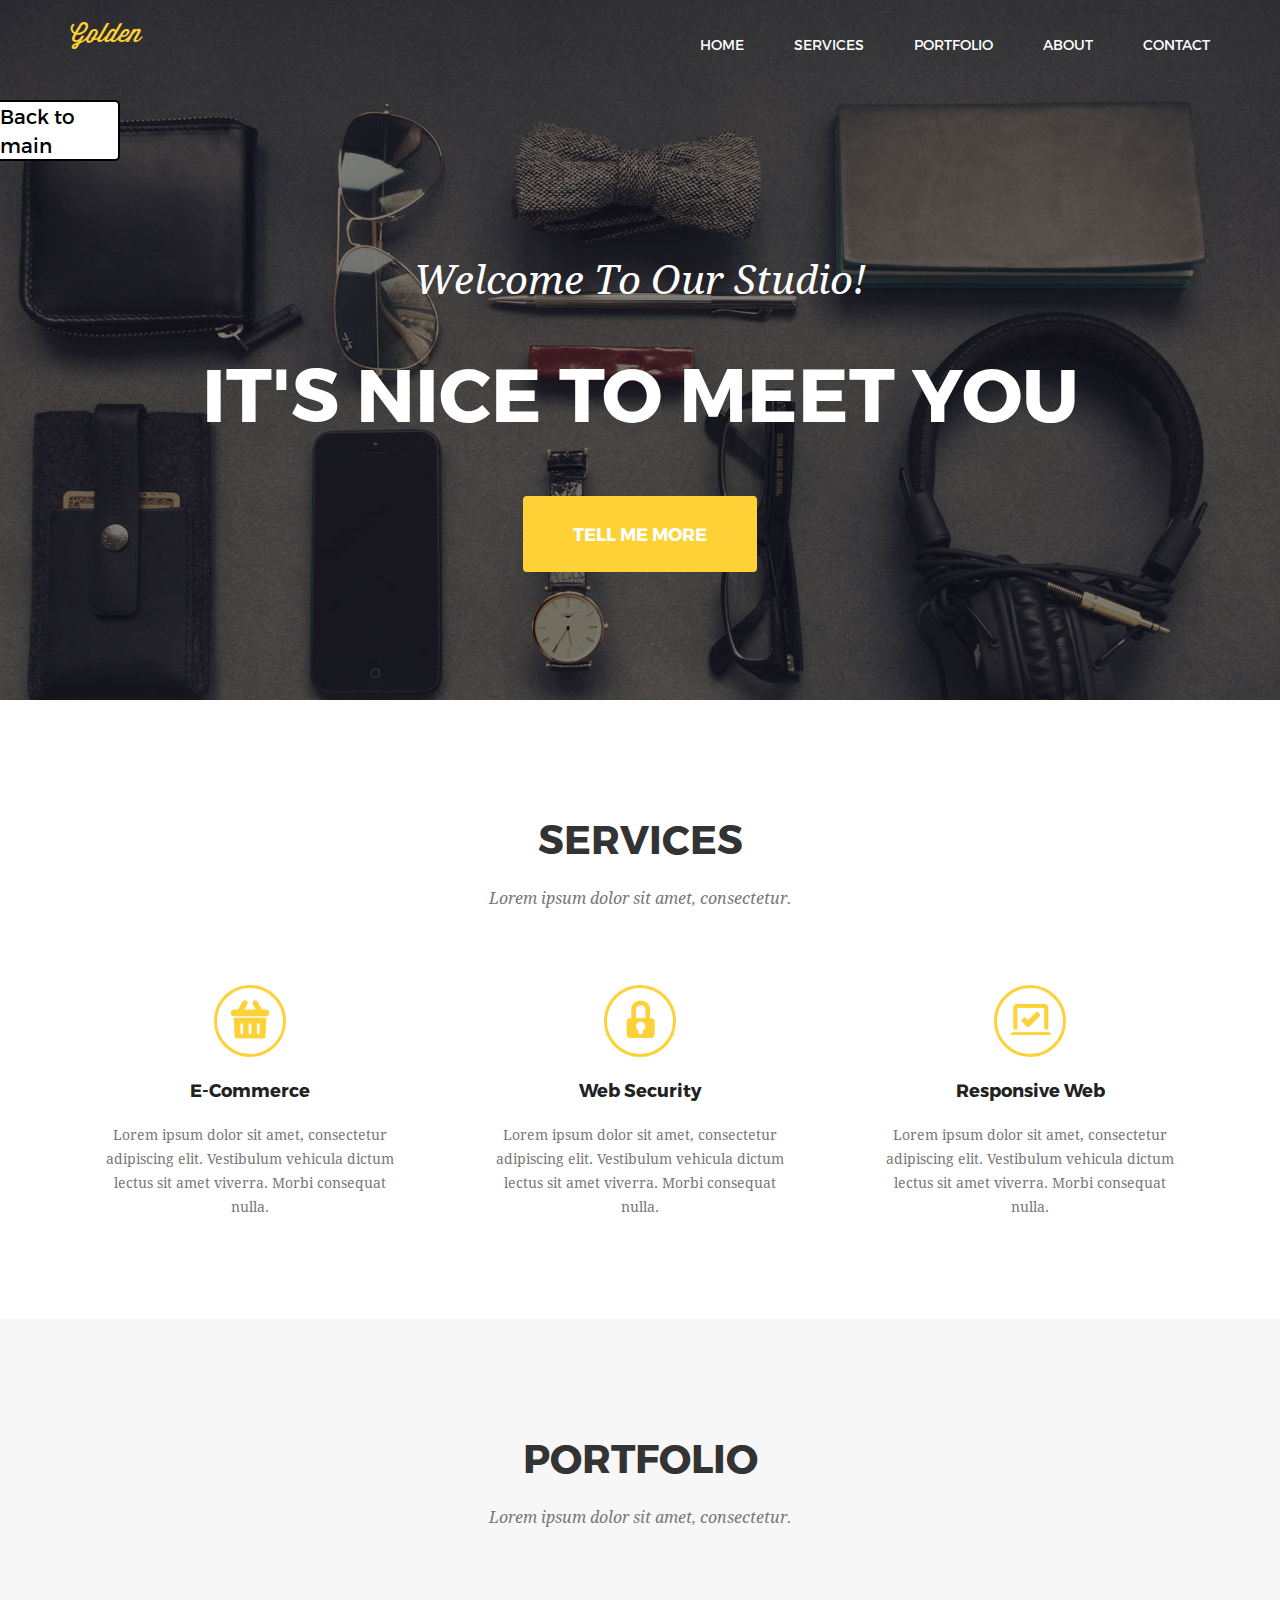
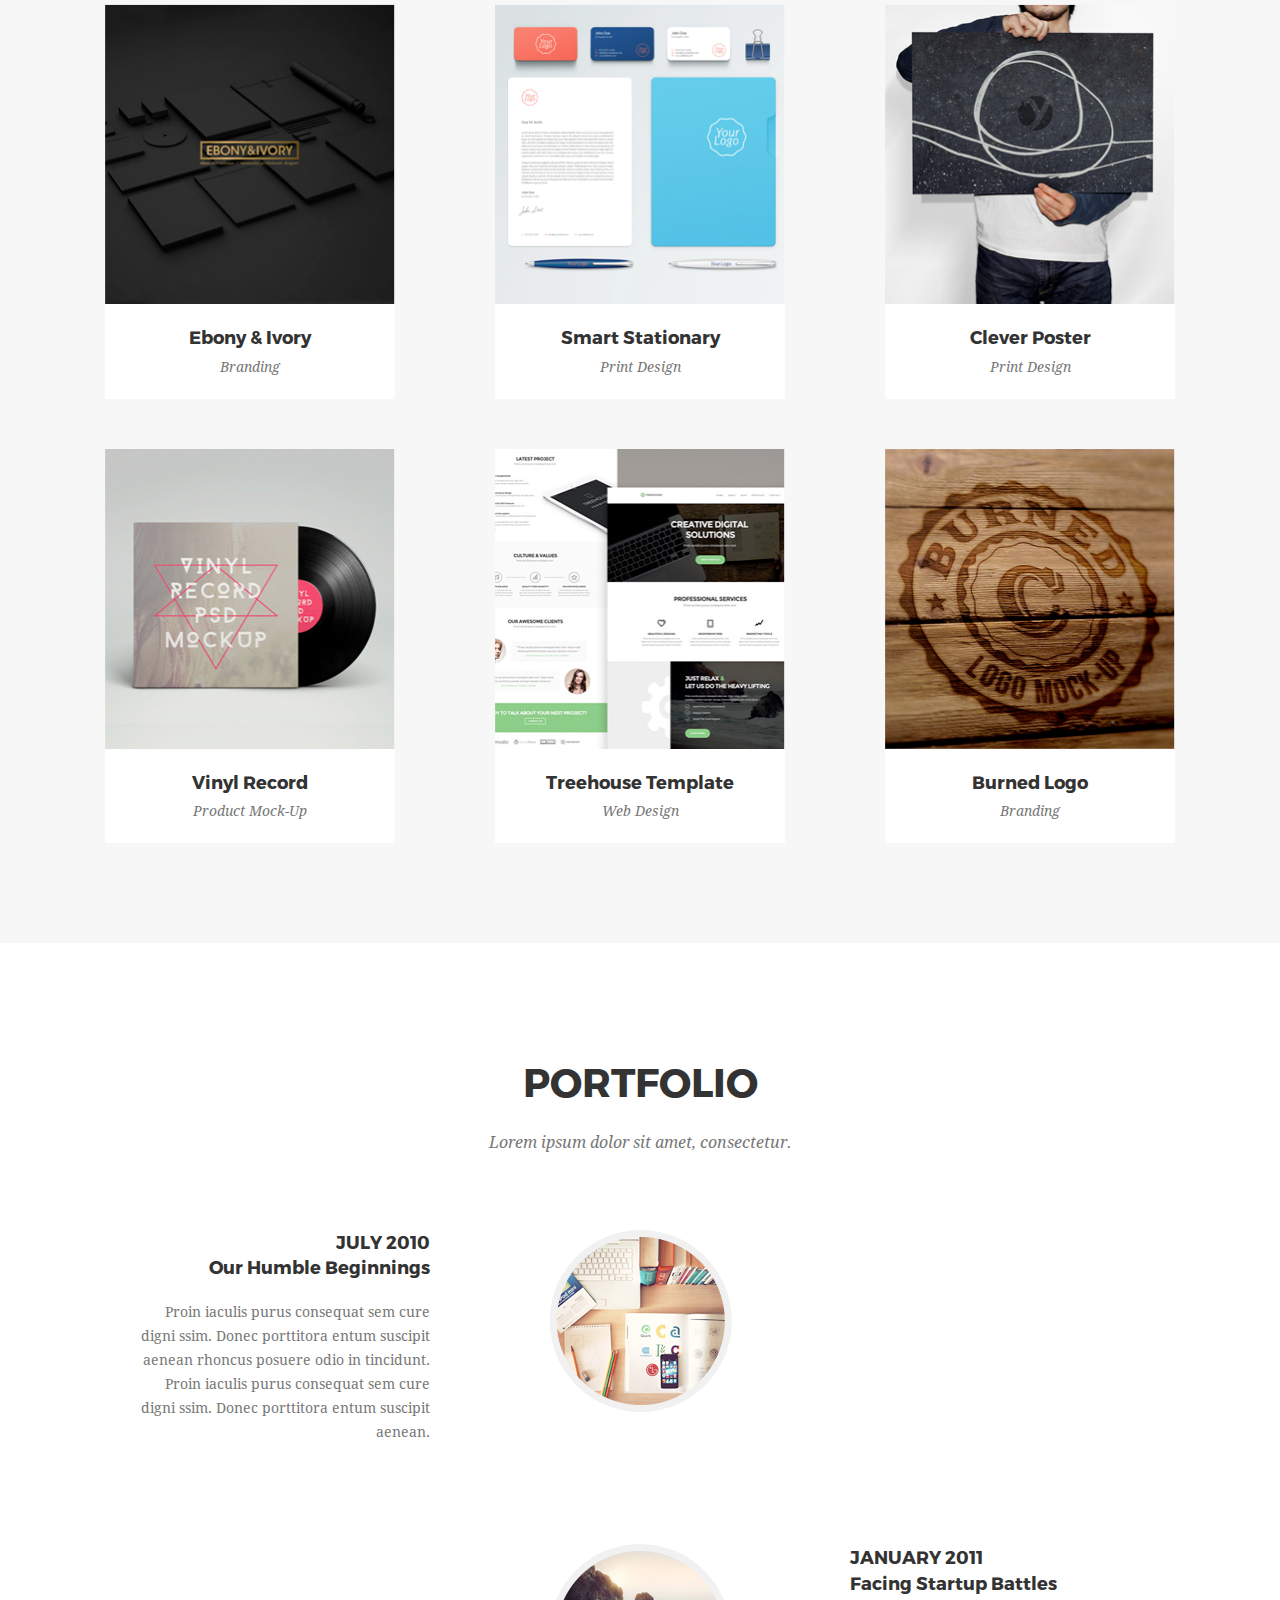
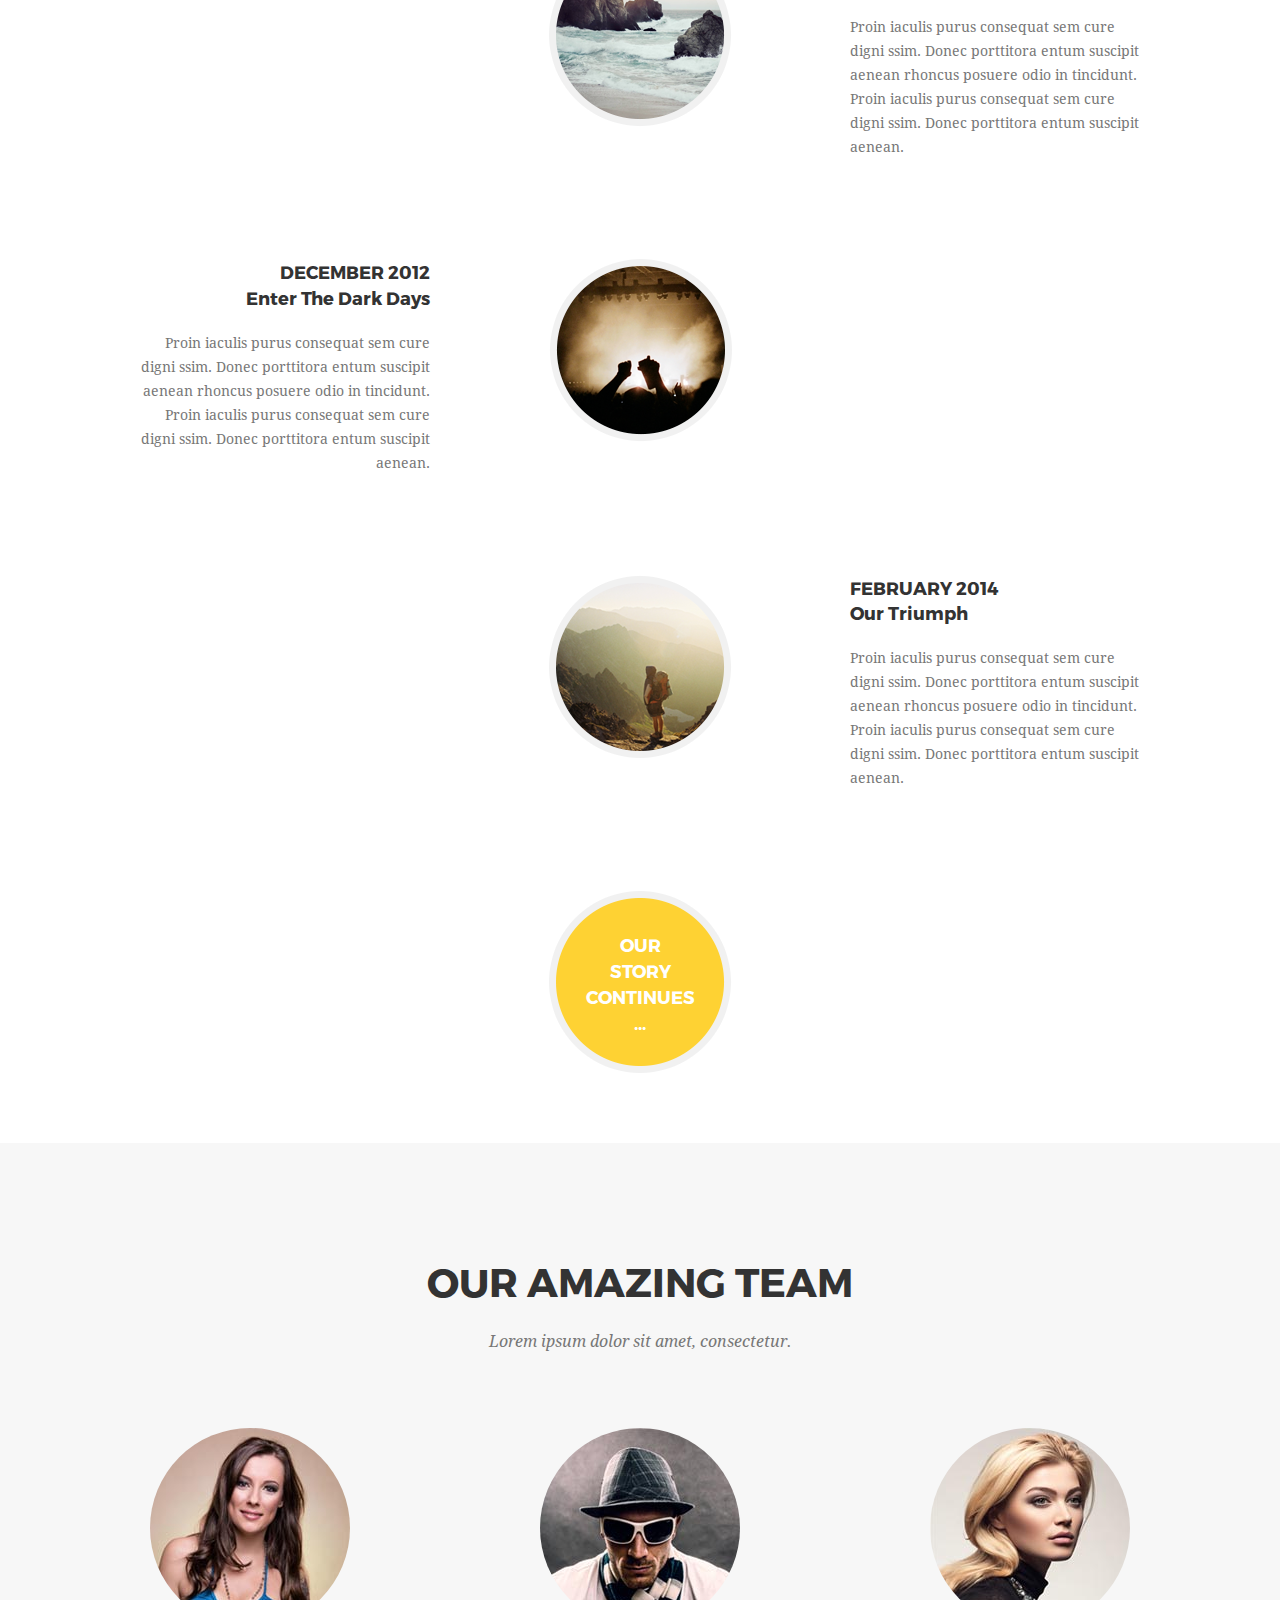
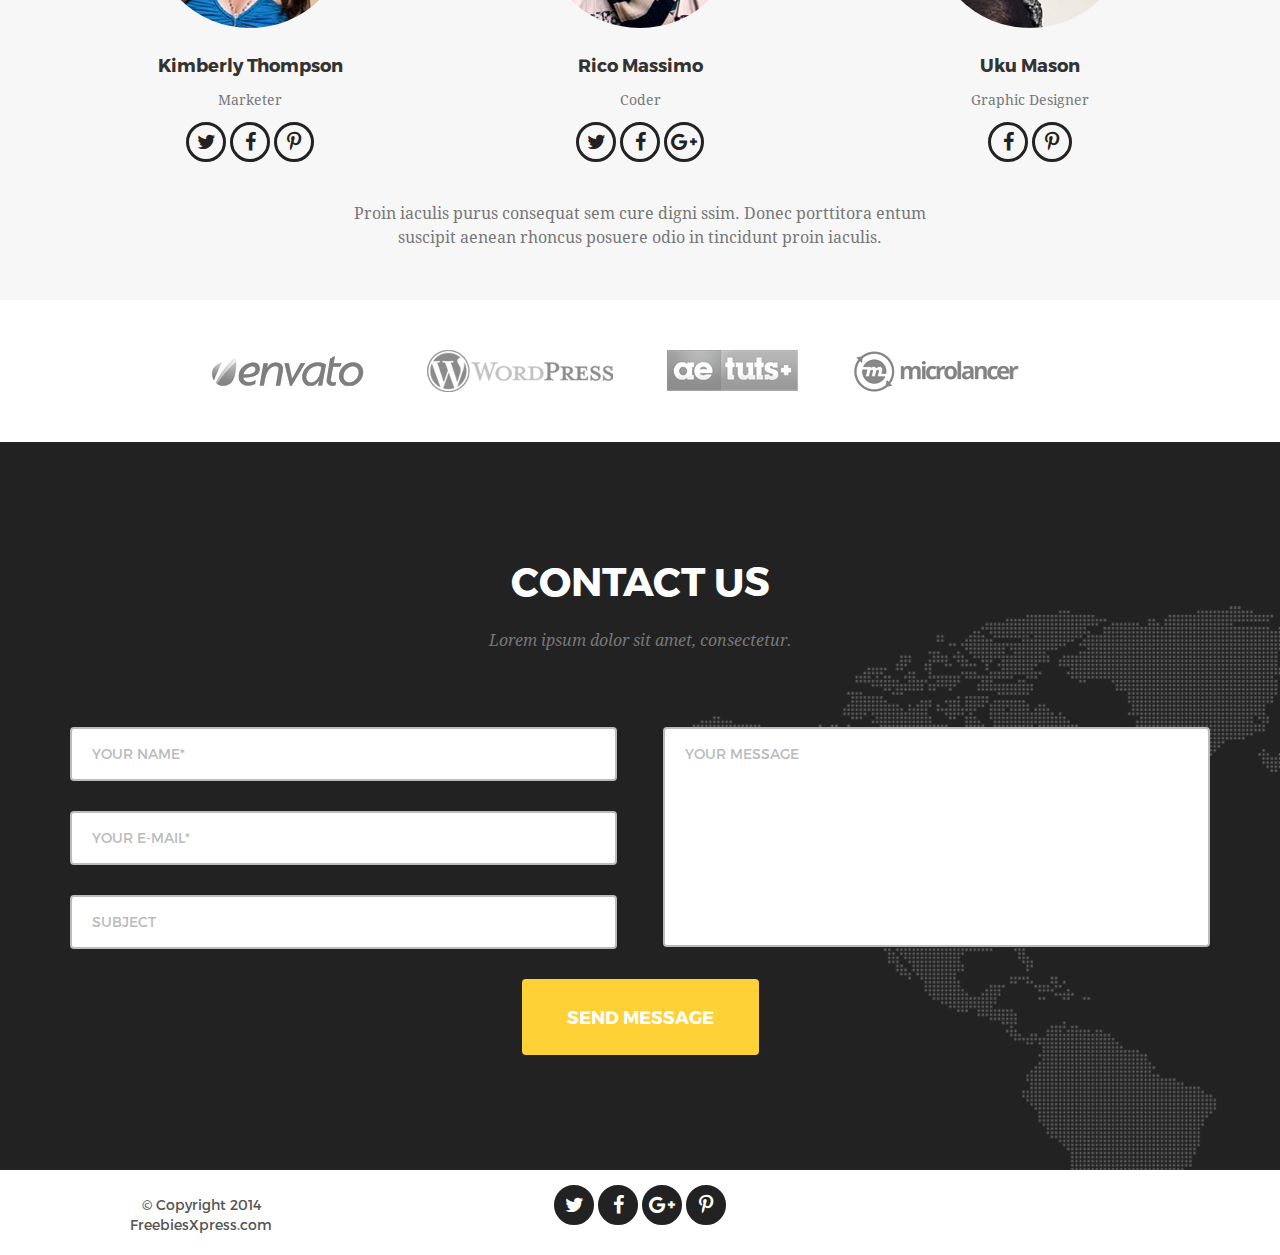
==== Golden/index.html @ ad2e4344 "golden" ====
<!DOCTYPE html>
<!--[if lt IE 7]><html lang="ru" class="lt-ie9 lt-ie8 lt-ie7"><![endif]-->
<!--[if IE 7]><html lang="ru" class="lt-ie9 lt-ie8"><![endif]-->
<!--[if IE 8]><html lang="ru" class="lt-ie9"><![endif]-->
<!--[if gt IE 8]><!-->
<html lang="ru">
<!--<![endif]-->

<head>
    <meta charset="utf-8" />
    <title>Заголовок</title>
    <meta name="description" content="" />
    <meta http-equiv="X-UA-Compatible" content="IE=edge" />
    <meta name="viewport" content="width=device-width, initial-scale=1.0" />
    <link rel="shortcut icon" href="favicon.png" />
    <link rel="stylesheet" href="libs/bootstrap/bootstrap-grid-3.3.1.min.css" />
    <link rel="stylesheet" href="http://maxcdn.bootstrapcdn.com/font-awesome/4.3.0/css/font-awesome.min.css">
    <link rel="stylesheet" href="css/fonts.css" />
    <link rel="stylesheet" href="css/main.css" />
    <link rel="stylesheet" href="css/media.css" />
</head>

<body>
    <div class="top-bg">
        <div class="container">
            <div class="row">
                <div class="col-md-12">
                    <header class="top-header clearfix">
                        <h1 class="logo">Golden</h1>
                        <nav class="menu">
                            <ul>
                                <li><a href="#index.html">Home</a>
                                </li>
                                <li><a href="#index.html">Services</a>
                                </li>
                                <li><a href="#index.html">Portfolio</a>
                                </li>
                                <li><a href="#index.html">About</a>
                                </li>
                                <li><a href="#index.html">Contact</a>
                                </li>
                            </ul>
                        </nav>
                    </header>
                    <h3>Welcome to our studio!</h3>
                    <h2>It's nice to meet you</h2>
                    <button class="more">Tell me more</button>
                </div>
            </div>
        </div>
    </div>
    <main>
        <section class="services">
            <div class="container">
                <div class="row">
                    <div class="col-md-12">
                        <h3>Services</h3>
                        <p>Lorem ipsum dolor sit amet, consectetur.</p>
                        <div class="row">
                            <div class="col-md-4 col-sm-6">
                                <div class="services-item">
                                    <div class="services-icon__border clearfix">
                                        <div class="services-icon services-icon__commerce"></div>
                                    </div>
                                    <a href="#index.html">E-Commerce</a>
                                    <p>Lorem ipsum dolor sit amet, consectetur adipiscing elit. Vestibulum vehicula dictum lectus sit amet viverra. Morbi consequat nulla.</p>
                                </div>
                            </div>
                            <div class="col-md-4 col-sm-6">
                                <div class="services-item">
                                    <div class="services-icon__border">
                                        <div class="services-icon services-icon__security"></div>
                                    </div>
                                    <a href="#index.html">Web security</a>
                                    <p>Lorem ipsum dolor sit amet, consectetur adipiscing elit. Vestibulum vehicula dictum lectus sit amet viverra. Morbi consequat nulla.</p>
                                </div>
                            </div>
                            <div class="col-md-4 col-sm-12">
                                <div class="services-item">
                                    <div class="services-icon__border">
                                        <div class="services-icon services-icon__responsive"></div>
                                    </div>
                                    <a href="#index.html">Responsive web</a>
                                    <p>Lorem ipsum dolor sit amet, consectetur adipiscing elit. Vestibulum vehicula dictum lectus sit amet viverra. Morbi consequat nulla.</p>
                                </div>
                            </div>
                        </div>
                    </div>
                </div>
            </div>
        </section>
        <section class="portfolio">
            <div class="container">
                <div class="row">
                    <div class="col-md-12">
                        <h3>Portfolio</h3>
                        <p>Lorem ipsum dolor sit amet, consectetur.</p>
                        <div class="row">
                            <div class="col-md-4 col-sm-6">
                                <figure class="portfolio-item">
                                    <a href="#index.html"><img src="images/Portfolio-image1.png" alt="Ebony &amp; ivory" width="290" height="300">
                                    </a>
                                    <figcaption>
                                        <h4>Ebony &amp; ivory</h4>
                                        <p>Branding</p>
                                    </figcaption>
                                </figure>
                            </div>
                            <div class="col-md-4 col-sm-6">
                                <figure class="portfolio-item">
                                    <a href="#index.html"><img src="images/Portfolio-image2.png" alt="Smart stationary" width="290" height="300">
                                    </a>
                                    <figcaption>
                                        <h4>Smart stationary</h4>
                                        <p>Print design</p>
                                    </figcaption>
                                </figure>
                            </div>
                            <div class="col-md-4 col-sm-6">
                                <figure class="portfolio-item">
                                    <a href="#index.html"><img src="images/Portfolio-image3.png" alt="Clever poster" width="290" height="300">
                                    </a>
                                    <figcaption>
                                        <h4>Clever poster</h4>
                                        <p>Print design</p>
                                    </figcaption>
                                </figure>
                            </div>
                            <div class="col-md-4 col-sm-6">
                                <figure class="portfolio-item">
                                    <a href="#index.html"><img src="images/Portfolio-image4.png" alt="Vinyl record" width="290" height="300">
                                    </a>
                                    <figcaption>
                                        <h4>Vinyl record</h4>
                                        <p>Product mock-up</p>
                                    </figcaption>
                                </figure>
                            </div>
                            <div class="col-md-4 col-sm-6">
                                <figure class="portfolio-item">
                                    <a href="#index.html"><img src="images/Portfolio-image5.png" alt="Treehouse template" width="290" height="300">
                                    </a>
                                    <figcaption>
                                        <h4>Treehouse template</h4>
                                        <p>Web design</p>
                                    </figcaption>
                                </figure>
                            </div>
                            <div class="col-md-4 col-sm-6">
                                <figure class="portfolio-item">
                                    <a href="#index.html"><img src="images/Portfolio-image6.png" alt="Burned logo" width="290" height="300">
                                    </a>
                                    <figcaption>
                                        <h4>Burned logo</h4>
                                        <p>Branding</p>
                                    </figcaption>
                                </figure>
                            </div>
                        </div>
                    </div>
                </div>
            </div>
        </section>
        <section class="about">
            <div class="container">
                <div class="row">
                    <div class="col-md-12">
                        <h3>Portfolio</h3>
                        <p>Lorem ipsum dolor sit amet, consectetur.</p>
                        <div class="row">
                            <div class="col-md-4 col-sm-4 col-xs-12">
                                <article class="about-text clearfix">
                                    <h4>
                                        <span class="date">July 2010</span> <br>Our humble beginnings
                                    </h4>
                                    <p>
                                        Proin iaculis purus consequat sem cure digni ssim. Donec porttitora entum suscipit aenean rhoncus posuere odio in tincidunt. Proin iaculis purus consequat sem cure digni ssim. Donec porttitora entum suscipit aenean.
                                    </p>
                                </article>
                            </div>
                            <div class="col-md-4 col-sm-4 col-xs-12">
                                <article class="about-image">
                                    <img src="images/Image.png" alt="Beginnings">
                                </article>
                            </div>
                            <div class="col-md-4 col-sm-4 col-xs-12">
                            </div>
                        </div>
                        <div class="row">
                            <div class="col-md-4 col-sm-4 col-xs-12">

                            </div>
                            <div class="col-md-4 col-sm-4 col-xs-12">
                                <article class="about-image">
                                    <img src="images/About-image2.png" alt="Beginnings">
                                </article>
                            </div>
                            <div class="col-md-4 col-sm-4 col-xs-12">
                                <article class="about-text about-text__left clearfix">
                                    <h4>
                                        <span class="date">January 2011</span> <br>Facing startup Battles
                                    </h4>
                                    <p>
                                        Proin iaculis purus consequat sem cure digni ssim. Donec porttitora entum suscipit aenean rhoncus posuere odio in tincidunt. Proin iaculis purus consequat sem cure digni ssim. Donec porttitora entum suscipit aenean.
                                    </p>
                                </article>
                            </div>
                        </div>
                        <div class="row">
                            <div class="col-md-4 col-sm-4 col-xs-12">
                                <article class="about-text clearfix">
                                    <h4>
                                        <span class="date">December 2012</span> <br>Enter the dark days
                                    </h4>
                                    <p>
                                        Proin iaculis purus consequat sem cure digni ssim. Donec porttitora entum suscipit aenean rhoncus posuere odio in tincidunt. Proin iaculis purus consequat sem cure digni ssim. Donec porttitora entum suscipit aenean.
                                    </p>
                                </article>
                            </div>
                            <div class="col-md-4 col-sm-4 col-xs-12">
                                <article class="about-image">
                                    <img src="images/About-image3.png" alt="Beginnings">
                                </article>
                            </div>
                            <div class="col-md-4 col-sm-4 col-xs-12">
                            </div>
                        </div>
                        <div class="row">
                            <div class="col-md-4 col-sm-4 col-xs-12">

                            </div>
                            <div class="col-md-4 col-sm-4 col-xs-12">
                                <article class="about-image">
                                    <img src="images/About-image4.png" alt="Beginnings">
                                </article>
                            </div>
                            <div class="col-md-4 col-sm-4 col-xs-12">
                                <article class="about-text about-text__left clearfix">
                                    <h4>
                                        <span class="date">February 2014</span> <br>Our triumph
                                    </h4>
                                    <p>
                                        Proin iaculis purus consequat sem cure digni ssim. Donec porttitora entum suscipit aenean rhoncus posuere odio in tincidunt. Proin iaculis purus consequat sem cure digni ssim. Donec porttitora entum suscipit aenean.
                                    </p>
                                </article>
                            </div>
                        </div>
                        <div class="row">
                            <div class="col-md-12">
                                <article class="about-image">
                                    <img src="images/About-image5.png" alt="Beginnings">
                                    <h4 class="about-image__text">Our <br>story <br>continues <br>...</h4>
                                </article>
                            </div>
                        </div>
                    </div>
                </div>
            </div>
        </section>
        <section class="team">
            <div class="container">
                <div class="row">
                    <div class="col-md-12">
                        <h3>Our amazing team</h3>
                        <p>Lorem ipsum dolor sit amet, consectetur.</p>
                        <div class="row">
                            <div class="col-md-4 col-sm-6">
                                <div class="team-item">
                                    <img class="team-item__photo" src="images/team-member1.jpg" alt="">
                                    <h4>Kimberly Thompson</h4>
                                    <p>Marketer</p>
                                    <div class="team-social-icons">
                                        <a class="twitter-icon" href="#index.html"><i class="fa fa-twitter"></i></a>
                                        <a class="facebook-icon" href="#index.html"><i class="fa fa-facebook"></i></a>
                                        <a class="pinterest-icon" href="#index.html"><i class="fa fa-pinterest-p"></i></a>
                                    </div>
                                </div>
                            </div>
                            <div class="col-md-4 col-sm-6">
                                <div class="team-item">
                                    <img class="team-item__photo" src="images/team-member2.jpg" alt="">
                                    <h4>Rico Massimo</h4>
                                    <p>Coder</p>
                                    <div class="team-social-icons">
                                        <a class="twitter-icon" href="#index.html"><i class="fa fa-twitter"></i></a>
                                        <a class="facebook-icon" href="#index.html"><i class="fa fa-facebook"></i></a>
                                        <a class="google-icon" href="#index.html"><i class="fa fa-google-plus"></i></a>
                                    </div>
                                </div>
                            </div>
                            <div class="col-md-4 col-sm-12">
                                <div class="team-item">
                                    <img class="team-item__photo" src="images/team-member3.jpg" alt="">
                                    <h4>Uku Mason</h4>
                                    <p>Graphic Designer</p>
                                    <div class="team-social-icons">
                                        <a class="facebook-icon" href="#index.html"><i class="fa fa-facebook"></i></a>
                                        <a class="pinterest-icon" href="#index.html"><i class="fa fa-pinterest-p"></i></a>
                                    </div>
                                </div>
                            </div>
                        </div>
                        <p class="team-info">Proin iaculis purus consequat sem cure digni ssim. Donec porttitora entum suscipit aenean rhoncus posuere odio in tincidunt proin iaculis.</p>
                    </div>
                </div>
            </div>
        </section>
        <section class="partners">
            <div class="container">
                <div class="row">
                    <div class="col-md-12">
                        <a href="#index.html"><img src="images/Envato.png" alt="Envato">
                        </a>
                        <a href="#index.html"><img src="images/WordPress.png" alt="WordPress">
                        </a>
                        <a href="#index.html"><img src="images/Tuts+.png" alt="AETuts">
                        </a>
                        <a href="#index.html"><img src="images/Microlancer-copy.png" alt="Microlancer">
                        </a>
                    </div>
                </div>
            </div>
        </section>
        <section class="contact">
            <div class="container">
                <div class="row">
                    <div class="col-md-12">
                        <h3>Contact us</h3>
                        <p>Lorem ipsum dolor sit amet, consectetur.</p>
                        <form id="contactus" name="ContactUs">
                            <div class="clearfix">
                                <div class="inputs">
                                    <input type="text" required name="name" placeholder="Your Name*">
                                    <input type="email" required name="email" placeholder="Your E-mail*">
                                    <input type="text" name="subject" placeholder="Subject">
                                </div>
                                <textarea name="text" id="text" cols="0" rows="0" placeholder="Your Message"></textarea>
                            </div>
                            <input type="submit" value="Send message">
                        </form>
                    </div>
                </div>
            </div>
        </section>
    </main>
    <div class="container">
        <div class="row">
            <div class="col-md-12">
                <footer class="bottom-footer">
                    <div class="row">
                        <div class="col-md-3">
                            <p>© Copyright 2014 FreebiesXpress.com</p>
                        </div>
                    
                    <div class="col-md-6">
                        <div class="team-social-icons">
                            <a class="twitter-icon" href="#index.html"><i class="fa fa-twitter"></i></a>
                            <a class="facebook-icon" href="#index.html"><i class="fa fa-facebook"></i></a>
                            <a class="google-icon" href="#index.html"><i class="fa fa-google-plus"></i></a>
                            <a class="pinterest-icon" href="#index.html"><i class="fa fa-pinterest-p"></i></a>
                        </div>
                    </div>
                    </div>
                </footer>
            </div>
        </div>
    </div>
    <!--[if lt IE 9]>
	<script src="libs/html5shiv/es5-shim.min.js"></script>
	<script src="libs/html5shiv/html5shiv.min.js"></script>
	<script src="libs/html5shiv/html5shiv-printshiv.min.js"></script>
	<script src="libs/respond/respond.min.js"></script>
	<![endif]-->
    <script src="libs/jquery/jquery-1.11.1.min.js"></script>
    <script src="js/backbtn.min.js"></script>
    <script src="js/common.js"></script>
</body>

</html>
---- Golden/css/fonts.css ----
@font-face {
	font-family: "WisdomScript";
	src: url("../fonts/WisdomScript/WisdomScript.otf");
	font-style: normal;
	font-weight: normal;
}

@font-face {
	font-family: "MontserratBold";
	src: url("../fonts/Montserrat/MontserratBold.otf");
	font-style: normal;
	font-weight: normal;
}

@font-face {
	font-family: "MontserratRegular";
	src: url("../fonts/Montserrat/MontserratRegular.otf");
	font-style: normal;
	font-weight: normal;
}

@font-face {
	font-family: "DroidSerif";
	src: url("../fonts/DroidSerif/DroidSerif.ttf");
	font-style: normal;
	font-weight: normal;
}

@font-face {
	font-family: "DroidSerifBold";
	src: url("../fonts/DroidSerif/DroidSerifBold.ttf");
	font-style: normal;
	font-weight: normal;
}

@font-face {
	font-family: "DroidSerifBoldItalic";
	src: url("../fonts/DroidSerif/DroidSerifBoldItalic.ttf");
	font-style: normal;
	font-weight: normal;
}

@font-face {
	font-family: "DroidSerifItalic";
	src: url("../fonts/DroidSerif/DroidSerifItalic.ttf");
	font-style: normal;
	font-weight: normal;
}
---- Golden/css/main.css ----
*::-webkit-input-placeholder {
    color: #BBB;
    opacity: 1;
    text-transform: uppercase;
}

*:-moz-placeholder {
    color: #BBB;
    opacity: 1;
    text-transform: uppercase;
}

*::-moz-placeholder {
    color: #6BBB66;
    opacity: 1;
    text-transform: uppercase;
}

*:-ms-input-placeholder {
    color: #BBB;
    opacity: 1;
    text-transform: uppercase;
}

body input:focus:required:invalid,
body textarea:focus:required:invalid {
    border: 2px #d14747 solid;
}

body input:required:valid,
body textarea:required:valid {
    border: 2px #47d15c solid;
}

body {
    font-family: "MontserratRegular", sans-serif;
    font-size: 14px;
}

.top-bg {
    background-image: url(../images/top-bg.jpg);
    background-repeat: no-repeat;
    background-position: center bottom;
    background-size: cover;
    width: 100%;
    min-height: 700px;
    text-align: center;
}

.top-header {}

.logo {
    font-family: "WisdomScript";
    color: #fed136;
    font-size: 26px;
    float: left;
    font-weight: normal;
}

.menu {
    float: right;
    font-size: 0;
    margin-top: 35px;
}

.menu ul {
    padding: 0;
}

.menu li {
    display: inline-block;
    font-size: 14px;
    margin-right: 50px;
}

.menu li:last-of-type {
    margin-right: 0;
}

.menu a {
    color: #fff;
    text-transform: uppercase;
}

.menu a:hover {
    color: #fed136;
}

.menu a:active {
    color: #2eb4c6;
}

.top-bg h3 {
    color: #fff;
    font-family: "DroidSerifItalic";
    font-size: 40px;
    font-weight: normal;
    margin-top: 180px;
    margin-bottom: 0;
    text-transform: capitalize;
}

.top-bg h2 {
    color: #fff;
    font-family: "MontserratBold";
    font-size: 75px;
    font-weight: normal;
    text-transform: uppercase;
    margin-top: 30px;
    margin-bottom: 50px;
}

.more {
    color: #fff;
    font-family: "MontserratBold";
    font-size: 18px;
    font-weight: normal;
    text-transform: uppercase;
    background-color: #fed136;
    padding: 25px 50px;
    border-radius: 4px;
    border: none;
}

.more:hover {
    background-color: #e2b620;
}

.more:active {
    background-color: #ffc600;
}

.services {
    text-align: center;
    min-height: 570px;
    padding-bottom: 50px;
}

main h3 {
    font-family: "MontserratBold";
    font-size: 40px;
    margin-top: 110px;
    margin-bottom: 20px;
    text-transform: uppercase;
}

main h4 {
    font-family: "MontserratBold";
    font-size: 18px;
    text-transform: capitalize;
}

main p {
    font-family: "DroidSerifItalic";
    font-size: 16px;
    color: #777;
    margin-bottom: 74px;
    line-height: 24px
}

.services-item {
    margin-bottom: 50px;
}

.services-icon__border {
    height: 72px;
    width: 72px;
    border-radius: 50%;
    border: 3px solid #fed136;
    margin: auto;
    margin-bottom: 20px;
}

.services-icon {
    background-image: url(../images/sprites.png);
    background-repeat: no-repeat;
    margin: auto;
    margin-top: 12px;
}

.services-icon__commerce {
    background-position: 0 -108px;
    width: 40px;
    height: 39px;
}

.services-icon__security {
    background-position: -212px -109px;
    width: 29px;
    height: 38px;
}

.services-icon__responsive {
    background-position: -98px -109px;
    width: 41px;
    height: 35px;
}

.services-item p {
    font-family: "DroidSerif";
    font-size: 14px;
    display: block;
    max-width: 300px;
    margin: auto;
    margin-top: 20px;
}

.services-item a {
    color: #222;
    font-family: "MontserratBold";
    font-size: 18px;
    text-transform: capitalize;
}

.services-item a:hover {
    color: #fed136;
}


.portfolio {
    text-align: center;
    background-color: #f7f7f7;
    padding-bottom: 50px;
}

.portfolio figure {
    padding-bottom: 50px;
    display: table;
    margin: auto;
}

.portfolio figcaption {
    background-color: #fff;
    margin: auto;
    margin-top: 0;
    display: table-row;
    max-width: 290px
}

.portfolio figcaption h4 {
    margin-bottom: 5px;
    margin-top: 20px;
}

.portfolio figcaption p {
    margin-bottom: 20px;
    margin-top: 0;
    font-size: 14px;
    text-transform: capitalize;
}

.portfolio img {
    max-width: 100%;
    display: table-row;
    /* height: auto; */
}

.portfolio-item:hover img {
    outline: 2px solid #fed136;
}

.about h3,
.about p {
    text-align: center;
}

h4 .date {
    text-transform: uppercase;
}

.about-text h4,
.about-text p {
    text-align: right;
    margin: 0;
    float: right;
}

.about-text__left h4,
.about-text__left p {
    text-align: left;
    float: left;
}

.about-text {
    margin-bottom: 100px;
}

.about-text p {
    margin-top: 20px;
    font-size: 14px;
    font-family: "DroidSerif";
    max-width: 300px;
}

.about-image img {
    max-width: 100%;
    height: auto;
    display: block;
    margin: auto;
    margin-bottom: 70px;
}

.about-image {
    position: relative;
}

.about-image__text {
    position: absolute;
    display: block;
    top: 10%;
    left: 50%;
    transform: translateX(-50%);
    text-align: center;
    text-transform: uppercase;
    color: #fff;
}

.team {
    text-align: center;
    background-color: #f7f7f7;
    padding-bottom: 50px;
}

.team-item {
    margin-bottom: 40px;
}

.team-item__photo {
    border-radius: 50%;
    margin: auto;
    max-width: 100%;
    height: auto;
}

.team-item h4 {
    margin-bottom: 10px;
}

.team-item p {
    margin: 0;
    font-family: "DroidSerif";
    font-size: 14px;
}

.team-social-icons {
    margin-top: 10px;
}

.team-social-icons a {
    display: block;
    width: 40px;
    height: 40px;
    border: 3px #222 solid;
    border-radius: 50%;
    color: #222;
    display: inline-block;
    font-size: 20px;
    padding-top: 2px;
}

.team-social-icons a:hover {
    color: #fff;
}

.team-social-icons .twitter-icon:hover {
    background-color: #00ACED;
    border-color: #00ACED;
}

.team-social-icons .facebook-icon:hover {
    background-color: #3B5998;
    border-color: #3B5998;
}

.team-social-icons .pinterest-icon:hover {
    background-color: #CB2028;
    border-color: #CB2028;
}

.team-social-icons .google-icon:hover {
    background-color: #D95232;
    border-color: #D95232;
}

.team-info {
    max-width: 600px;
    margin: auto;
    font-family: "DroidSerif";
}

.partners {
    text-align: center;
    background-color: #fff;
    padding-bottom: 50px;
}

.partners img {
    margin-top: 50px;
    padding-right: 50px;
}

.partners a {
    display: inline-block;
    vertical-align: middle;
    margin: auto;
}

.contact {
    text-align: center;
    background-color: #222;
    padding-bottom: 115px;
    background-image: url(../images/Map-Image.png);
    background-repeat: no-repeat;
    background-position: right 200%;
}

.contact h3 {
    color: #fff
}

form .inputs {
    float: left;
    width: 48%;
}

textarea {
    float: right;
    width: 48%;
    height: 220px;
    resize: none;
}

.inputs input {
    display: block;
    width: 100%;
}

.inputs input,
textarea {
    background-color: #fff;
    border-radius: 4px;
    box-shadow: none;
    border: 2px #bbb solid;
    margin-bottom: 30px;
    padding: 15px 20px;
    color: #222;
}

input[type="submit"] {
    background-color: #fed136;
    color: #fff;
    text-transform: uppercase;
    font-family: "MontserratBold";
    font-size: 18px;
    font-weight: normal;
    padding: 25px 45px;
    border-radius: 4px;
    border: none;
}

input[type="submit"]:hover {
    background-color: #e2b620;
}

input[type="submit"]:active {
    background-color: #ffc600;
}

.bottom-footer p {
    font-size: 14px;
    font-family: "MontserratRegular";
    color: #555;
    margin-top: 25px;
    text-align: center;
}

.bottom-footer .team-social-icons {
    text-align: center;
    margin: 15px auto 30px auto;
}

.bottom-footer .team-social-icons a {
    background-color: #222;
    color: #fff;
}
---- Golden/css/media.css ----
/*==========  Desktop First Method  ==========*/
/* Large Devices, Wide Screens */

@media only screen and (max-width: 1200px) {}
/* Medium Devices, Desktops */

@media only screen and (max-width: 992px) {}
/* Small Devices, Tablets */

@media only screen and (max-width: 768px) {
    .top-bg h3 {
        font-size: 20px;
    }
    .top-bg h2 {
        font-size: 50px;
    }
    .about-text h4,
    .about-text p {
        text-align: center;
    }
    .about-text h4 {
        float: none;
    }
    .about-text p {
        float: none;
        margin: auto;
        margin-top: 20px;
    }
}
/* Extra Small Devices, Phones */

@media only screen and (max-width: 480px) {
    .top-bg h3 {
        font-size: 20px;
        margin-top: 120px;
    }
    .top-bg h2 {
        font-size: 50px;
        margin-top: 15px;
        margin-bottom: 25px;
    }
    .partners img {
        padding-right: 0;
    }
    .menu li {
    margin-right: 10px;
}
}
/* Custom, iPhone Retina */

@media only screen and (max-width: 320px) {}
/*==========  Mobile First Method  ==========*/
/* Custom, iPhone Retina */

@media only screen and (min-width: 320px) {}
/* Extra Small Devices, Phones */

@media only screen and (min-width: 480px) {}
/* Small Devices, Tablets */

@media only screen and (min-width: 768px) {}
/* Medium Devices, Desktops */

@media only screen and (min-width: 992px) {}
/* Large Devices, Wide Screens */

@media only screen and (min-width: 1200px) {}
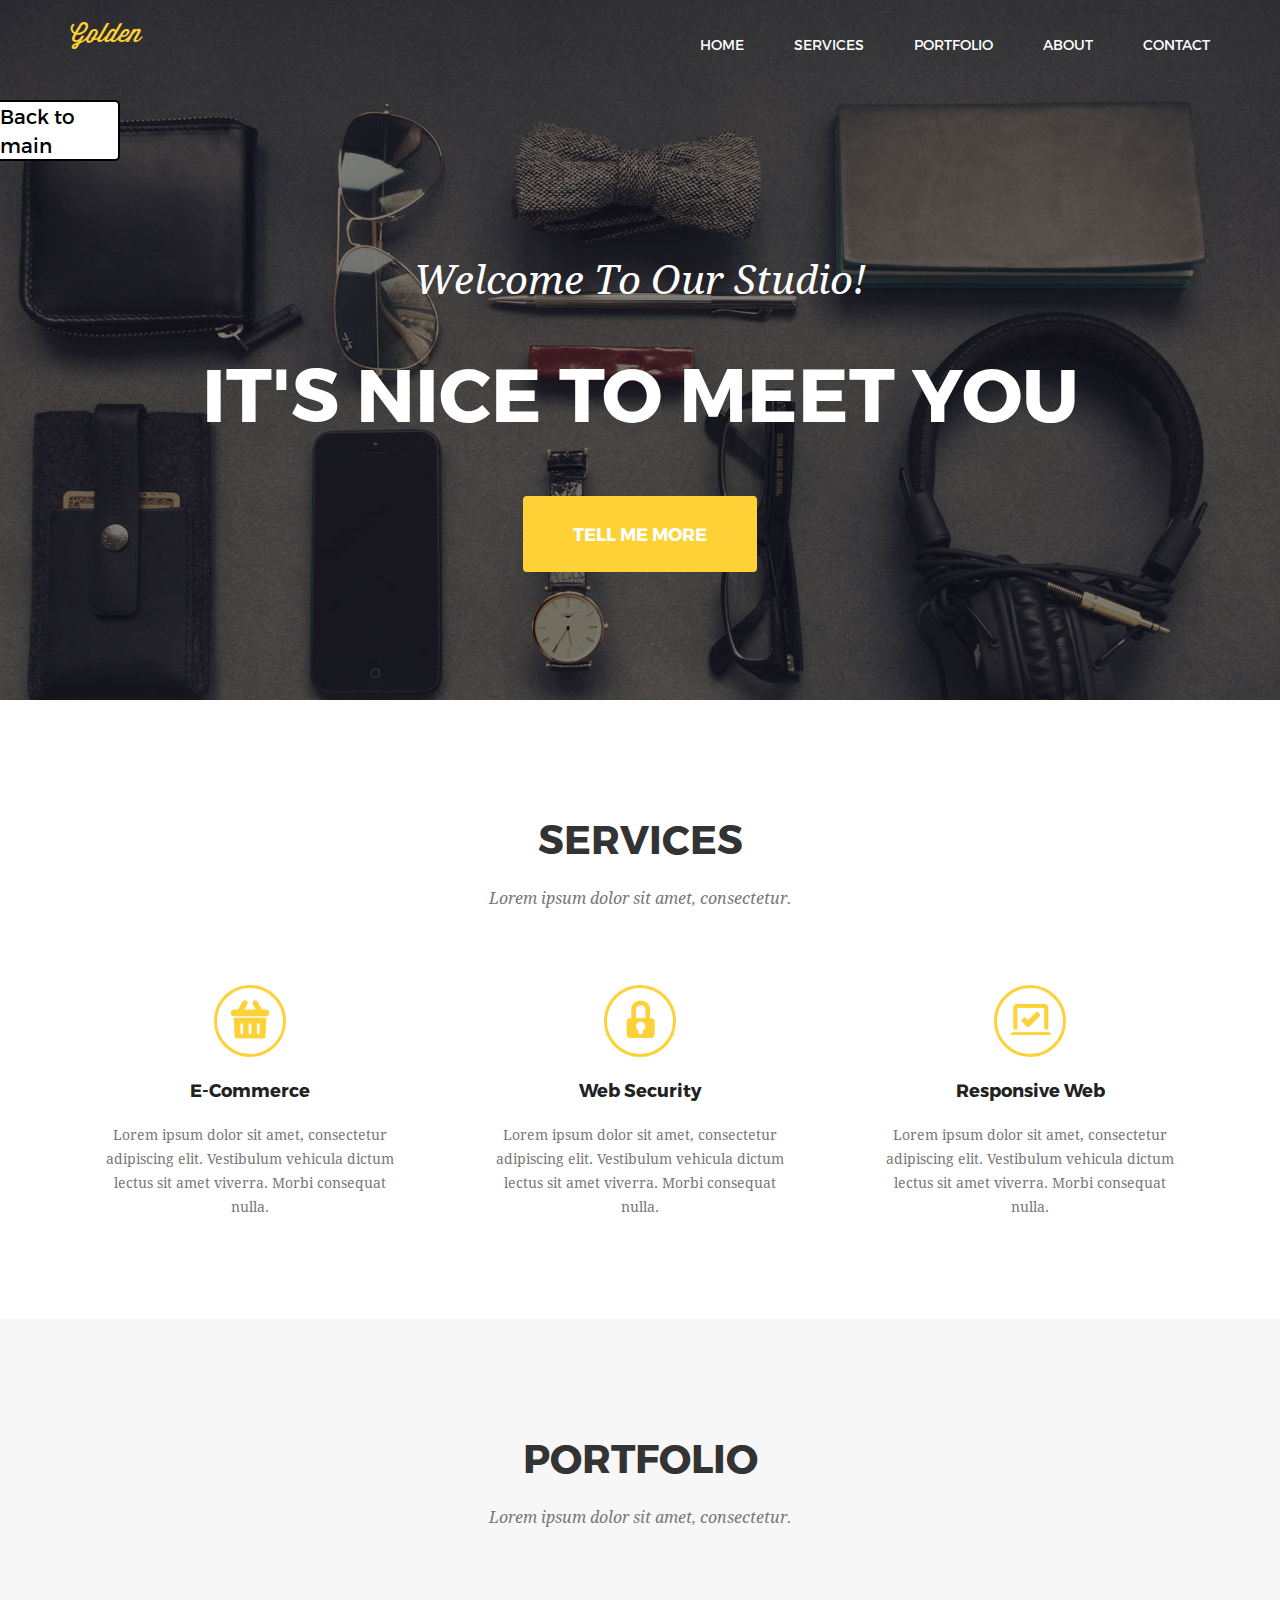
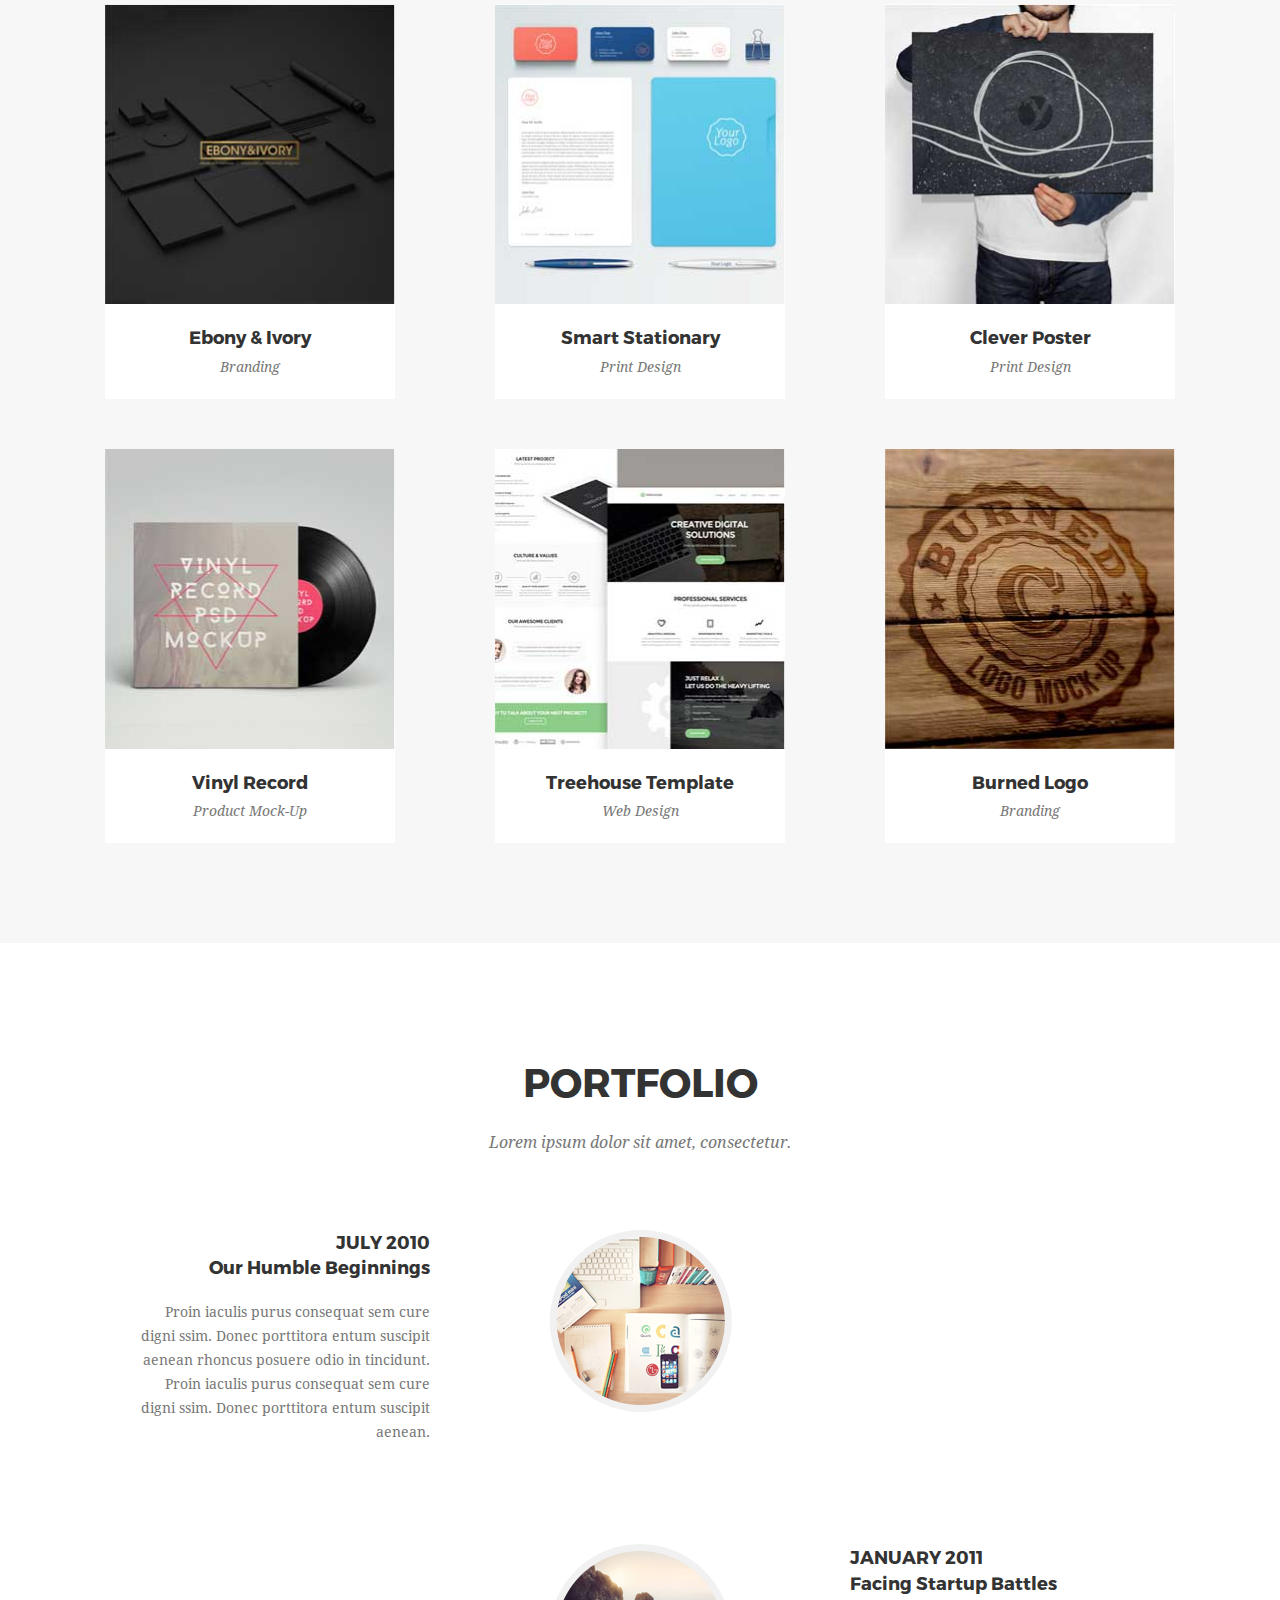
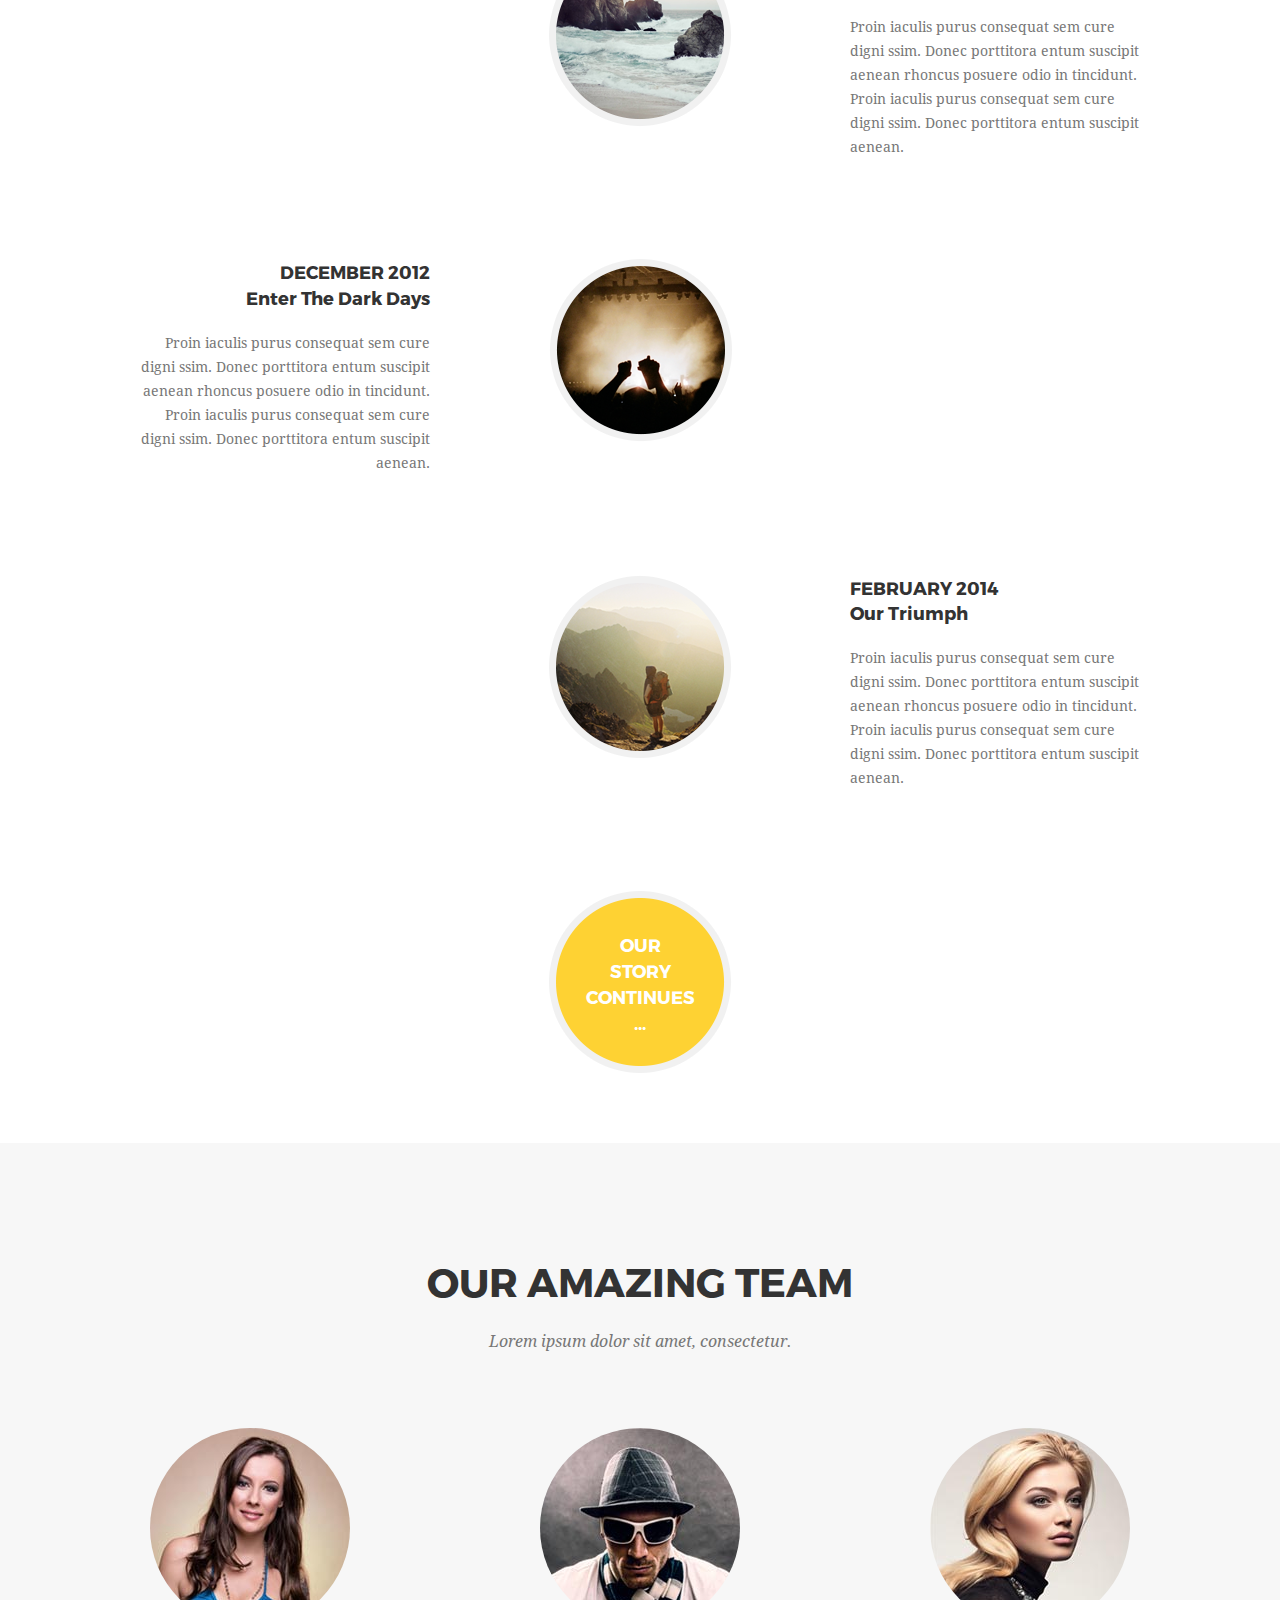
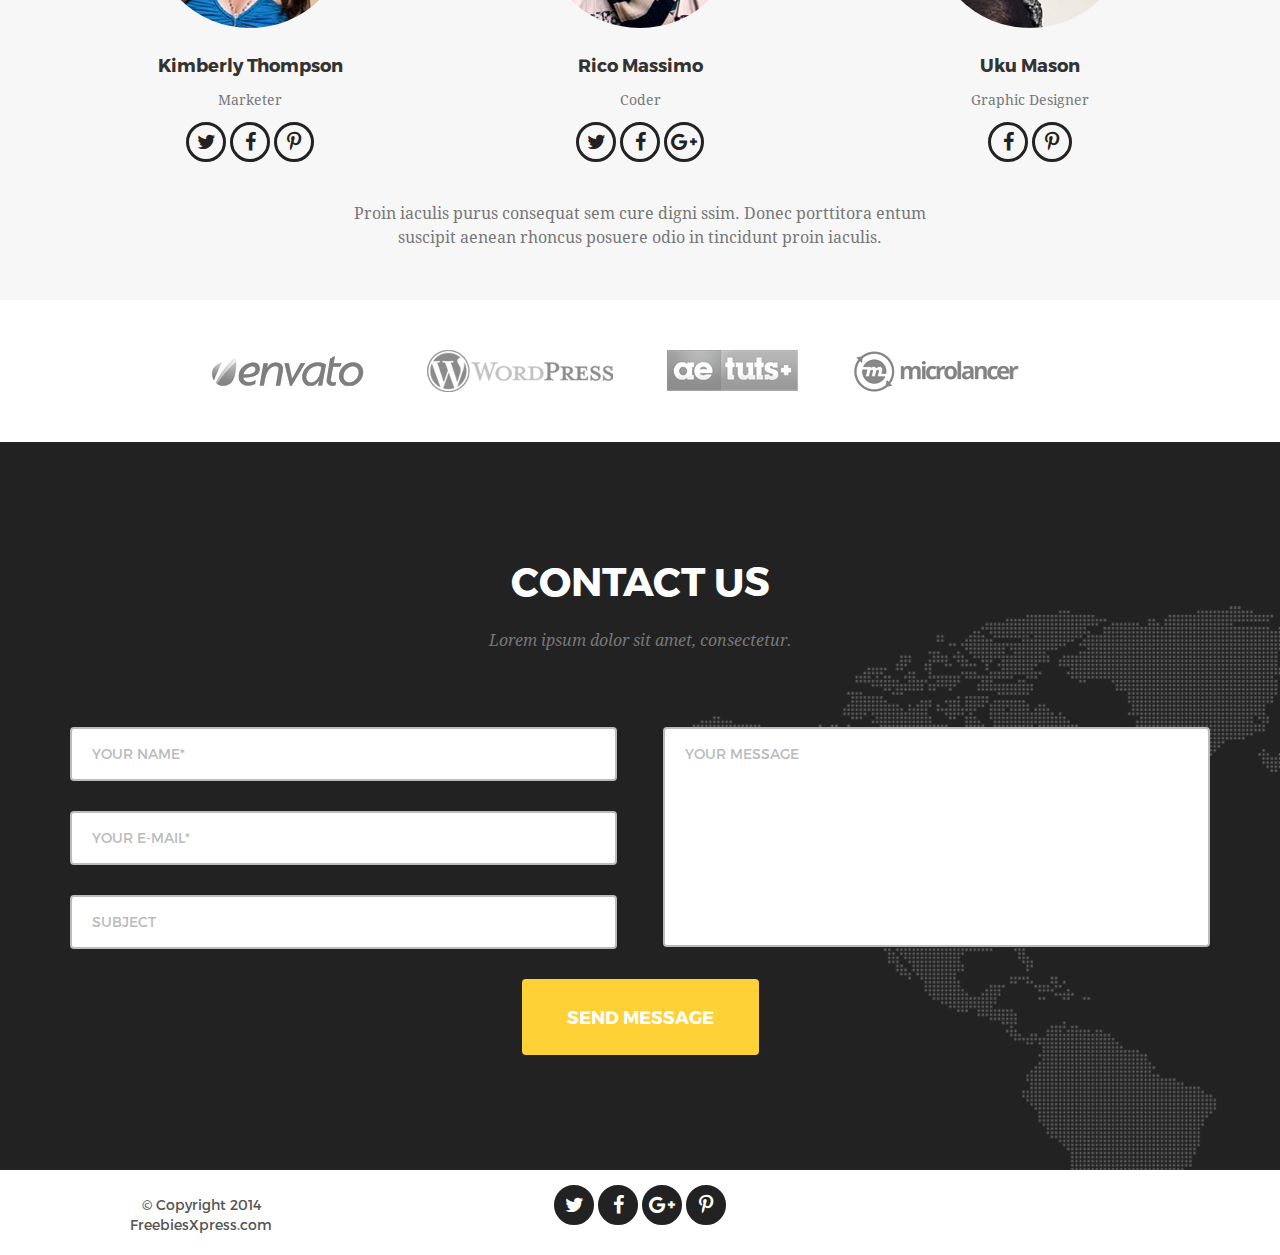
==== commit 9865a4db: "images optimized" ====
--- a/Golden/index.html
+++ b/Golden/index.html
@@ -98,7 +98,7 @@
                         <div class="row">
                             <div class="col-md-4 col-sm-6">
                                 <figure class="portfolio-item">
-                                    <a href="#index.html"><img src="images/Portfolio-image1.png" alt="Ebony &amp; ivory" width="290" height="300">
+                                    <a href="#index.html"><img src="images/Portfolio-image1.jpg" alt="Ebony &amp; ivory" width="290" height="300">
                                     </a>
                                     <figcaption>
                                         <h4>Ebony &amp; ivory</h4>
@@ -108,7 +108,7 @@
                             </div>
                             <div class="col-md-4 col-sm-6">
                                 <figure class="portfolio-item">
-                                    <a href="#index.html"><img src="images/Portfolio-image2.png" alt="Smart stationary" width="290" height="300">
+                                    <a href="#index.html"><img src="images/Portfolio-image2.jpg" alt="Smart stationary" width="290" height="300">
                                     </a>
                                     <figcaption>
                                         <h4>Smart stationary</h4>
@@ -118,7 +118,7 @@
                             </div>
                             <div class="col-md-4 col-sm-6">
                                 <figure class="portfolio-item">
-                                    <a href="#index.html"><img src="images/Portfolio-image3.png" alt="Clever poster" width="290" height="300">
+                                    <a href="#index.html"><img src="images/Portfolio-image3.jpg" alt="Clever poster" width="290" height="300">
                                     </a>
                                     <figcaption>
                                         <h4>Clever poster</h4>
@@ -128,7 +128,7 @@
                             </div>
                             <div class="col-md-4 col-sm-6">
                                 <figure class="portfolio-item">
-                                    <a href="#index.html"><img src="images/Portfolio-image4.png" alt="Vinyl record" width="290" height="300">
+                                    <a href="#index.html"><img src="images/Portfolio-image4.jpg" alt="Vinyl record" width="290" height="300">
                                     </a>
                                     <figcaption>
                                         <h4>Vinyl record</h4>
@@ -138,7 +138,7 @@
                             </div>
                             <div class="col-md-4 col-sm-6">
                                 <figure class="portfolio-item">
-                                    <a href="#index.html"><img src="images/Portfolio-image5.png" alt="Treehouse template" width="290" height="300">
+                                    <a href="#index.html"><img src="images/Portfolio-image5.jpg" alt="Treehouse template" width="290" height="300">
                                     </a>
                                     <figcaption>
                                         <h4>Treehouse template</h4>
@@ -148,7 +148,7 @@
                             </div>
                             <div class="col-md-4 col-sm-6">
                                 <figure class="portfolio-item">
-                                    <a href="#index.html"><img src="images/Portfolio-image6.png" alt="Burned logo" width="290" height="300">
+                                    <a href="#index.html"><img src="images/Portfolio-image6.jpg" alt="Burned logo" width="290" height="300">
                                     </a>
                                     <figcaption>
                                         <h4>Burned logo</h4>
